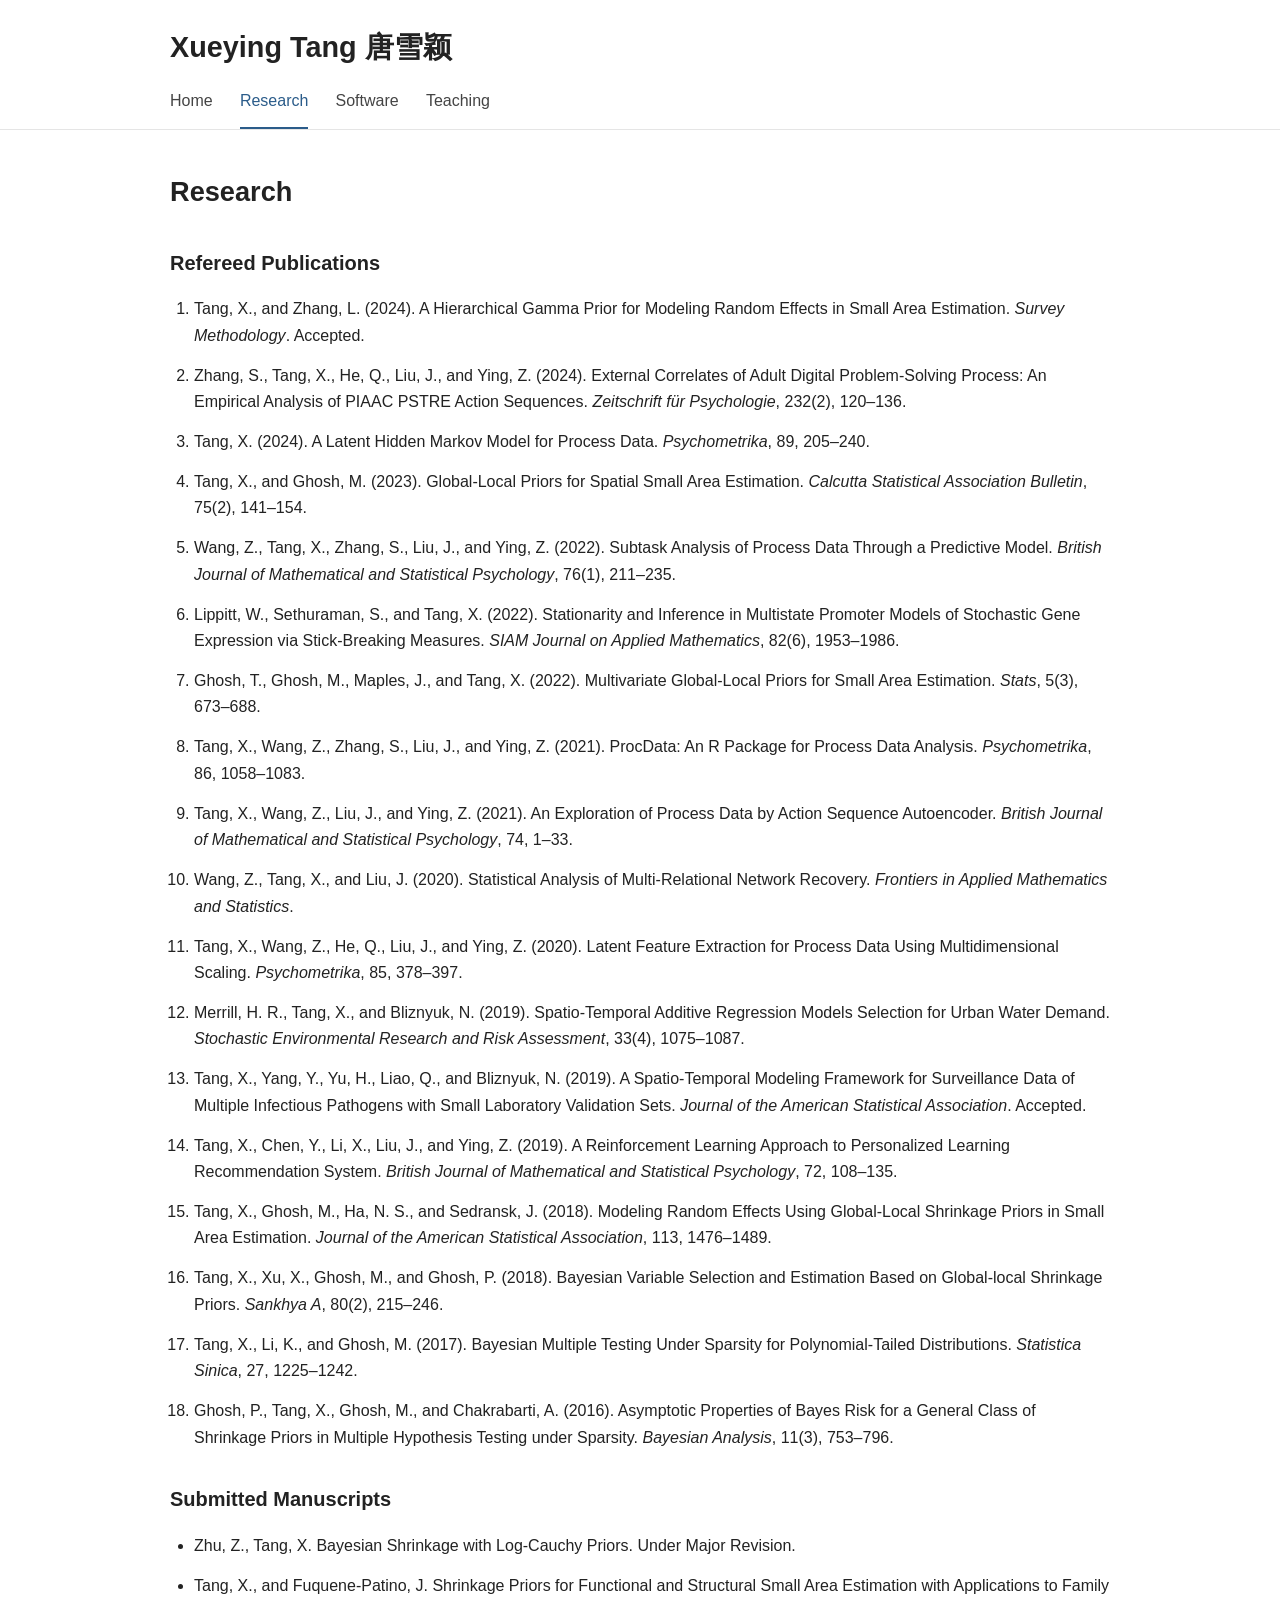
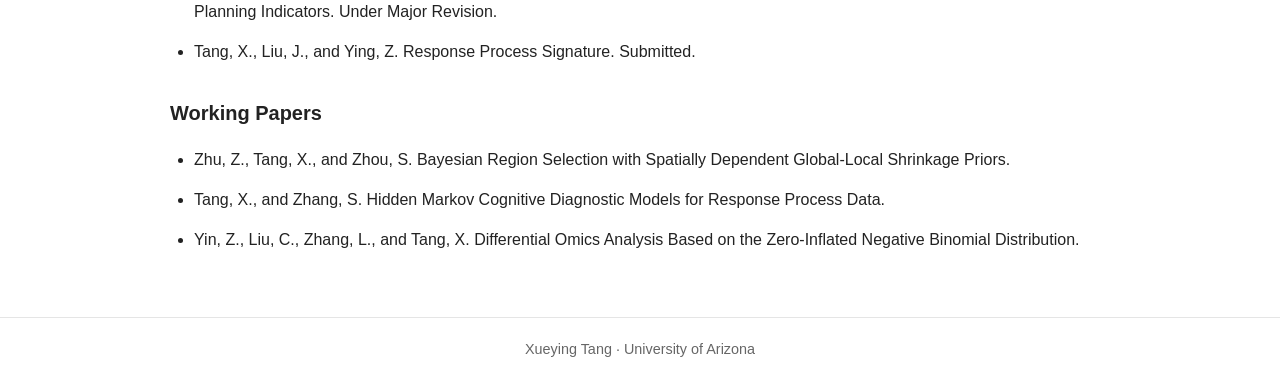
==== research.html @ e303a391 "Add files via upload migration from google sites" ====
<!doctype html>
<html lang="en">
<head>
  <meta charset="utf-8">
  <meta name="viewport" content="width=device-width, initial-scale=1">
  <title>Research | Xueying Tang</title>
  <link rel="stylesheet" href="css/style.css">
</head>
<body>
<header class="site-header"><div class="header-inner">
  <h1 class="site-title"><a href="index.html">Xueying Tang 唐雪颖</a></h1>
  <nav class="site-nav">
    <a href="index.html">Home</a><a class="active" href="research.html">Research</a>
    <a href="software.html">Software</a><a href="teaching.html">Teaching</a>
  </nav>
</div></header>
<main>
<h1>Research</h1>

<h2>Refereed Publications</h2>
<ol class="pub-list">
<li>Tang, X., and Zhang, L. (2024). A Hierarchical Gamma Prior for Modeling Random Effects in Small Area Estimation. <em>Survey Methodology</em>. Accepted.</li>
<li>Zhang, S., Tang, X., He, Q., Liu, J., and Ying, Z. (2024). External Correlates of Adult Digital Problem-Solving Process: An Empirical Analysis of PIAAC PSTRE Action Sequences. <em>Zeitschrift für Psychologie</em>, 232(2), 120–136.</li>
<li>Tang, X. (2024). A Latent Hidden Markov Model for Process Data. <em>Psychometrika</em>, 89, 205–240.</li>
<li>Tang, X., and Ghosh, M. (2023). Global-Local Priors for Spatial Small Area Estimation. <em>Calcutta Statistical Association Bulletin</em>, 75(2), 141–154.</li>
<li>Wang, Z., Tang, X., Zhang, S., Liu, J., and Ying, Z. (2022). Subtask Analysis of Process Data Through a Predictive Model. <em>British Journal of Mathematical and Statistical Psychology</em>, 76(1), 211–235.</li>
<li>Lippitt, W., Sethuraman, S., and Tang, X. (2022). Stationarity and Inference in Multistate Promoter Models of Stochastic Gene Expression via Stick-Breaking Measures. <em>SIAM Journal on Applied Mathematics</em>, 82(6), 1953–1986.</li>
<li>Ghosh, T., Ghosh, M., Maples, J., and Tang, X. (2022). Multivariate Global-Local Priors for Small Area Estimation. <em>Stats</em>, 5(3), 673–688.</li>
<li>Tang, X., Wang, Z., Zhang, S., Liu, J., and Ying, Z. (2021). ProcData: An R Package for Process Data Analysis. <em>Psychometrika</em>, 86, 1058–1083.</li>
<li>Tang, X., Wang, Z., Liu, J., and Ying, Z. (2021). An Exploration of Process Data by Action Sequence Autoencoder. <em>British Journal of Mathematical and Statistical Psychology</em>, 74, 1–33.</li>
<li>Wang, Z., Tang, X., and Liu, J. (2020). Statistical Analysis of Multi-Relational Network Recovery. <em>Frontiers in Applied Mathematics and Statistics</em>.</li>
<li>Tang, X., Wang, Z., He, Q., Liu, J., and Ying, Z. (2020). Latent Feature Extraction for Process Data Using Multidimensional Scaling. <em>Psychometrika</em>, 85, 378–397.</li>
<li>Merrill, H. R., Tang, X., and Bliznyuk, N. (2019). Spatio-Temporal Additive Regression Models Selection for Urban Water Demand. <em>Stochastic Environmental Research and Risk Assessment</em>, 33(4), 1075–1087.</li>
<li>Tang, X., Yang, Y., Yu, H., Liao, Q., and Bliznyuk, N. (2019). A Spatio-Temporal Modeling Framework for Surveillance Data of Multiple Infectious Pathogens with Small Laboratory Validation Sets. <em>Journal of the American Statistical Association</em>. Accepted.</li>
<li>Tang, X., Chen, Y., Li, X., Liu, J., and Ying, Z. (2019). A Reinforcement Learning Approach to Personalized Learning Recommendation System. <em>British Journal of Mathematical and Statistical Psychology</em>, 72, 108–135.</li>
<li>Tang, X., Ghosh, M., Ha, N. S., and Sedransk, J. (2018). Modeling Random Effects Using Global-Local Shrinkage Priors in Small Area Estimation. <em>Journal of the American Statistical Association</em>, 113, 1476–1489.</li>
<li>Tang, X., Xu, X., Ghosh, M., and Ghosh, P. (2018). Bayesian Variable Selection and Estimation Based on Global-local Shrinkage Priors. <em>Sankhya A</em>, 80(2), 215–246.</li>
<li>Tang, X., Li, K., and Ghosh, M. (2017). Bayesian Multiple Testing Under Sparsity for Polynomial-Tailed Distributions. <em>Statistica Sinica</em>, 27, 1225–1242.</li>
<li>Ghosh, P., Tang, X., Ghosh, M., and Chakrabarti, A. (2016). Asymptotic Properties of Bayes Risk for a General Class of Shrinkage Priors in Multiple Hypothesis Testing under Sparsity. <em>Bayesian Analysis</em>, 11(3), 753–796.</li>
</ol>

<h2>Submitted Manuscripts</h2>
<ul class="pub-list">
<li>Zhu, Z., Tang, X. Bayesian Shrinkage with Log-Cauchy Priors. Under Major Revision.</li>
<li>Tang, X., and Fuquene-Patino, J. Shrinkage Priors for Functional and Structural Small Area Estimation with Applications to Family Planning Indicators. Under Major Revision.</li>
<li>Tang, X., Liu, J., and Ying, Z. Response Process Signature. Submitted.</li>
</ul>

<h2>Working Papers</h2>
<ul class="pub-list">
<li>Zhu, Z., Tang, X., and Zhou, S. Bayesian Region Selection with Spatially Dependent Global-Local Shrinkage Priors.</li>
<li>Tang, X., and Zhang, S. Hidden Markov Cognitive Diagnostic Models for Response Process Data.</li>
<li>Yin, Z., Liu, C., Zhang, L., and Tang, X. Differential Omics Analysis Based on the Zero-Inflated Negative Binomial Distribution.</li>
</ul>
</main>
<footer>Xueying Tang · University of Arizona</footer>
</body>
</html>
---- css/style.css ----
:root {
  --text: #222;
  --muted: #666;
  --link: #2b5c8a;
  --border: #e5e5e5;
  --max-width: 980px;
}
* { box-sizing: border-box; }
body {
  margin: 0;
  font-family: -apple-system, BlinkMacSystemFont, "Segoe UI", Arial, sans-serif;
  color: var(--text);
  line-height: 1.65;
  background: #fff;
}
a { color: var(--link); text-decoration: none; }
a:hover { text-decoration: underline; }
.site-header {
  border-bottom: 1px solid var(--border);
  margin-bottom: 2.5rem;
}
.header-inner {
  max-width: var(--max-width);
  margin: 0 auto;
  padding: 1.5rem 1.25rem 0;
}
.site-title {
  margin: 0;
  font-size: 1.8rem;
  font-weight: 600;
}
.site-title a { color: var(--text); }
.site-nav {
  display: flex;
  gap: 1.7rem;
  margin-top: 1rem;
  flex-wrap: wrap;
}
.site-nav a {
  padding-bottom: .8rem;
  color: #444;
}
.site-nav a.active {
  color: var(--link);
  border-bottom: 2px solid var(--link);
}
main {
  max-width: var(--max-width);
  margin: 0 auto;
  padding: 0 1.25rem 3rem;
}
h1 { font-size: 1.7rem; margin-top: 0; }
h2 { font-size: 1.25rem; margin-top: 2rem; }
.profile {
  display: flex;
  gap: 2rem;
  align-items: flex-start;
}
.profile-photo {
  width: 170px;
  height: 210px;
  object-fit: cover;
  border-radius: 3px;
  border: 1px solid var(--border);
  flex: 0 0 auto;
}
.profile-text { flex: 1; }
.pub-list { padding-left: 1.5rem; }
.pub-list li { margin-bottom: .85rem; }
.course-list { padding-left: 1.5rem; }
footer {
  border-top: 1px solid var(--border);
  color: var(--muted);
  font-size: .9rem;
  padding: 1.25rem;
  text-align: center;
}
@media (max-width: 650px) {
  .profile { flex-direction: column; }
  .profile-photo { width: 150px; height: auto; }
  .site-nav { gap: 1rem; }
}
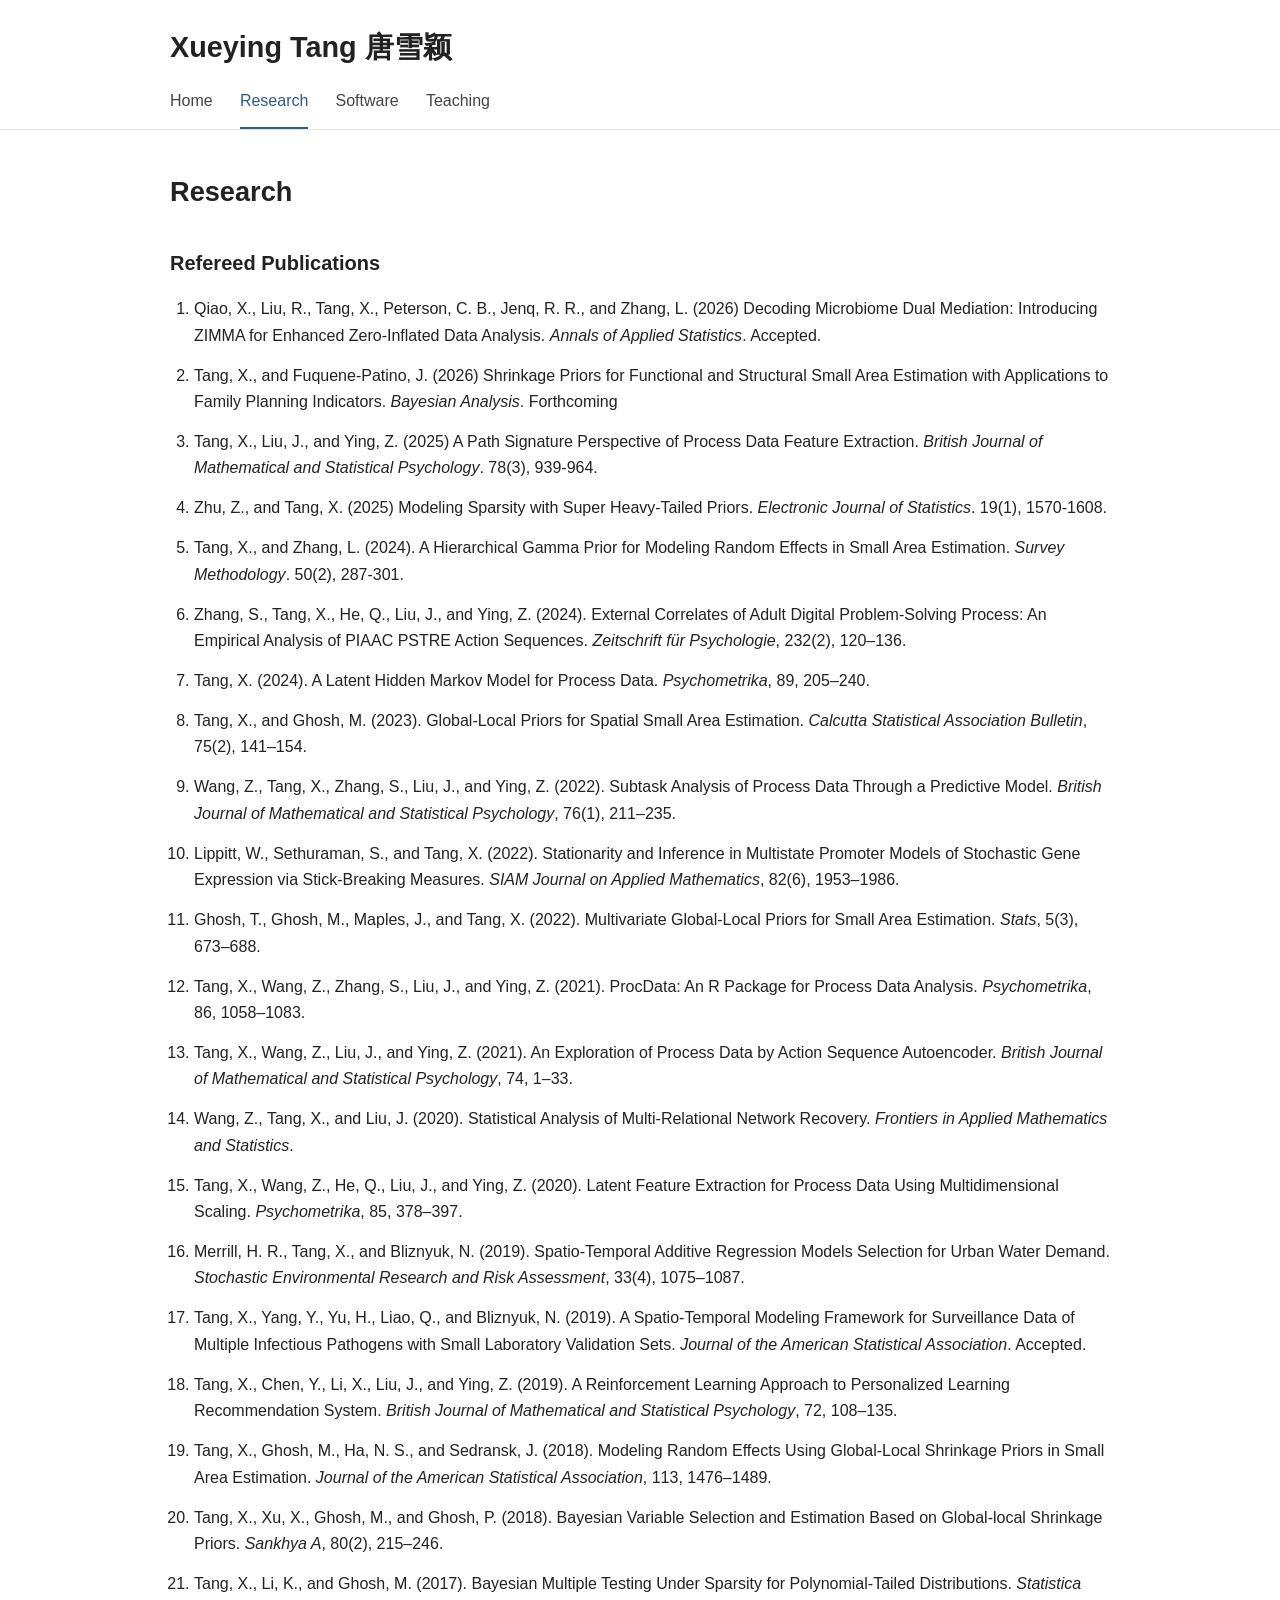
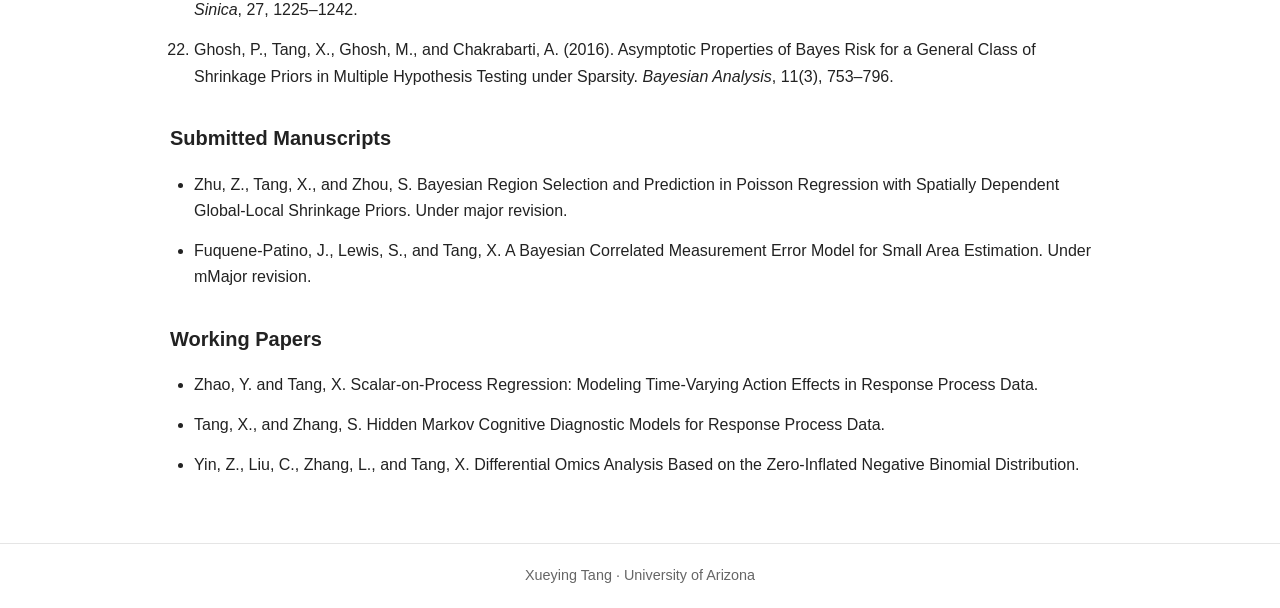
==== commit 2c51b1ef: "update research and teaching" ====
--- a/research.html
+++ b/research.html
@@ -19,7 +19,11 @@
 
 <h2>Refereed Publications</h2>
 <ol class="pub-list">
-<li>Tang, X., and Zhang, L. (2024). A Hierarchical Gamma Prior for Modeling Random Effects in Small Area Estimation. <em>Survey Methodology</em>. Accepted.</li>
+<li>Qiao, X., Liu, R., Tang, X., Peterson, C. B., Jenq, R. R., and Zhang, L. (2026) Decoding Microbiome Dual Mediation: Introducing ZIMMA for Enhanced Zero-Inflated Data Analysis. <em>Annals of Applied Statistics</em>. Accepted.</li>
+<li>Tang, X., and Fuquene-Patino, J. (2026) Shrinkage Priors for Functional and Structural Small Area Estimation with Applications to Family Planning Indicators. <em>Bayesian Analysis</em>. Forthcoming</li>
+<li>Tang, X., Liu, J., and Ying, Z. (2025) A Path Signature Perspective of Process Data Feature Extraction. <em>British Journal of Mathematical and Statistical Psychology</em>. 78(3), 939-964.</li>
+<li>Zhu, Z., and Tang, X. (2025) Modeling Sparsity with Super Heavy-Tailed Priors. <em>Electronic Journal of Statistics</em>. 19(1), 1570-1608.</li>
+<li>Tang, X., and Zhang, L. (2024). A Hierarchical Gamma Prior for Modeling Random Effects in Small Area Estimation. <em>Survey Methodology</em>. 50(2), 287-301.</li>
 <li>Zhang, S., Tang, X., He, Q., Liu, J., and Ying, Z. (2024). External Correlates of Adult Digital Problem-Solving Process: An Empirical Analysis of PIAAC PSTRE Action Sequences. <em>Zeitschrift für Psychologie</em>, 232(2), 120–136.</li>
 <li>Tang, X. (2024). A Latent Hidden Markov Model for Process Data. <em>Psychometrika</em>, 89, 205–240.</li>
 <li>Tang, X., and Ghosh, M. (2023). Global-Local Priors for Spatial Small Area Estimation. <em>Calcutta Statistical Association Bulletin</em>, 75(2), 141–154.</li>
@@ -41,14 +45,13 @@
 
 <h2>Submitted Manuscripts</h2>
 <ul class="pub-list">
-<li>Zhu, Z., Tang, X. Bayesian Shrinkage with Log-Cauchy Priors. Under Major Revision.</li>
-<li>Tang, X., and Fuquene-Patino, J. Shrinkage Priors for Functional and Structural Small Area Estimation with Applications to Family Planning Indicators. Under Major Revision.</li>
-<li>Tang, X., Liu, J., and Ying, Z. Response Process Signature. Submitted.</li>
+<li>Zhu, Z., Tang, X., and Zhou, S. Bayesian Region Selection and Prediction in Poisson Regression with Spatially Dependent Global-Local Shrinkage Priors. Under major revision.</li>
+<li>Fuquene-Patino, J., Lewis, S., and Tang, X. A Bayesian Correlated Measurement Error Model for Small Area Estimation. Under mMajor revision.</li>
 </ul>
 
 <h2>Working Papers</h2>
 <ul class="pub-list">
-<li>Zhu, Z., Tang, X., and Zhou, S. Bayesian Region Selection with Spatially Dependent Global-Local Shrinkage Priors.</li>
+<li>Zhao, Y. and Tang, X. Scalar-on-Process Regression: Modeling Time-Varying Action Effects in Response Process Data.</li>
 <li>Tang, X., and Zhang, S. Hidden Markov Cognitive Diagnostic Models for Response Process Data.</li>
 <li>Yin, Z., Liu, C., Zhang, L., and Tang, X. Differential Omics Analysis Based on the Zero-Inflated Negative Binomial Distribution.</li>
 </ul>
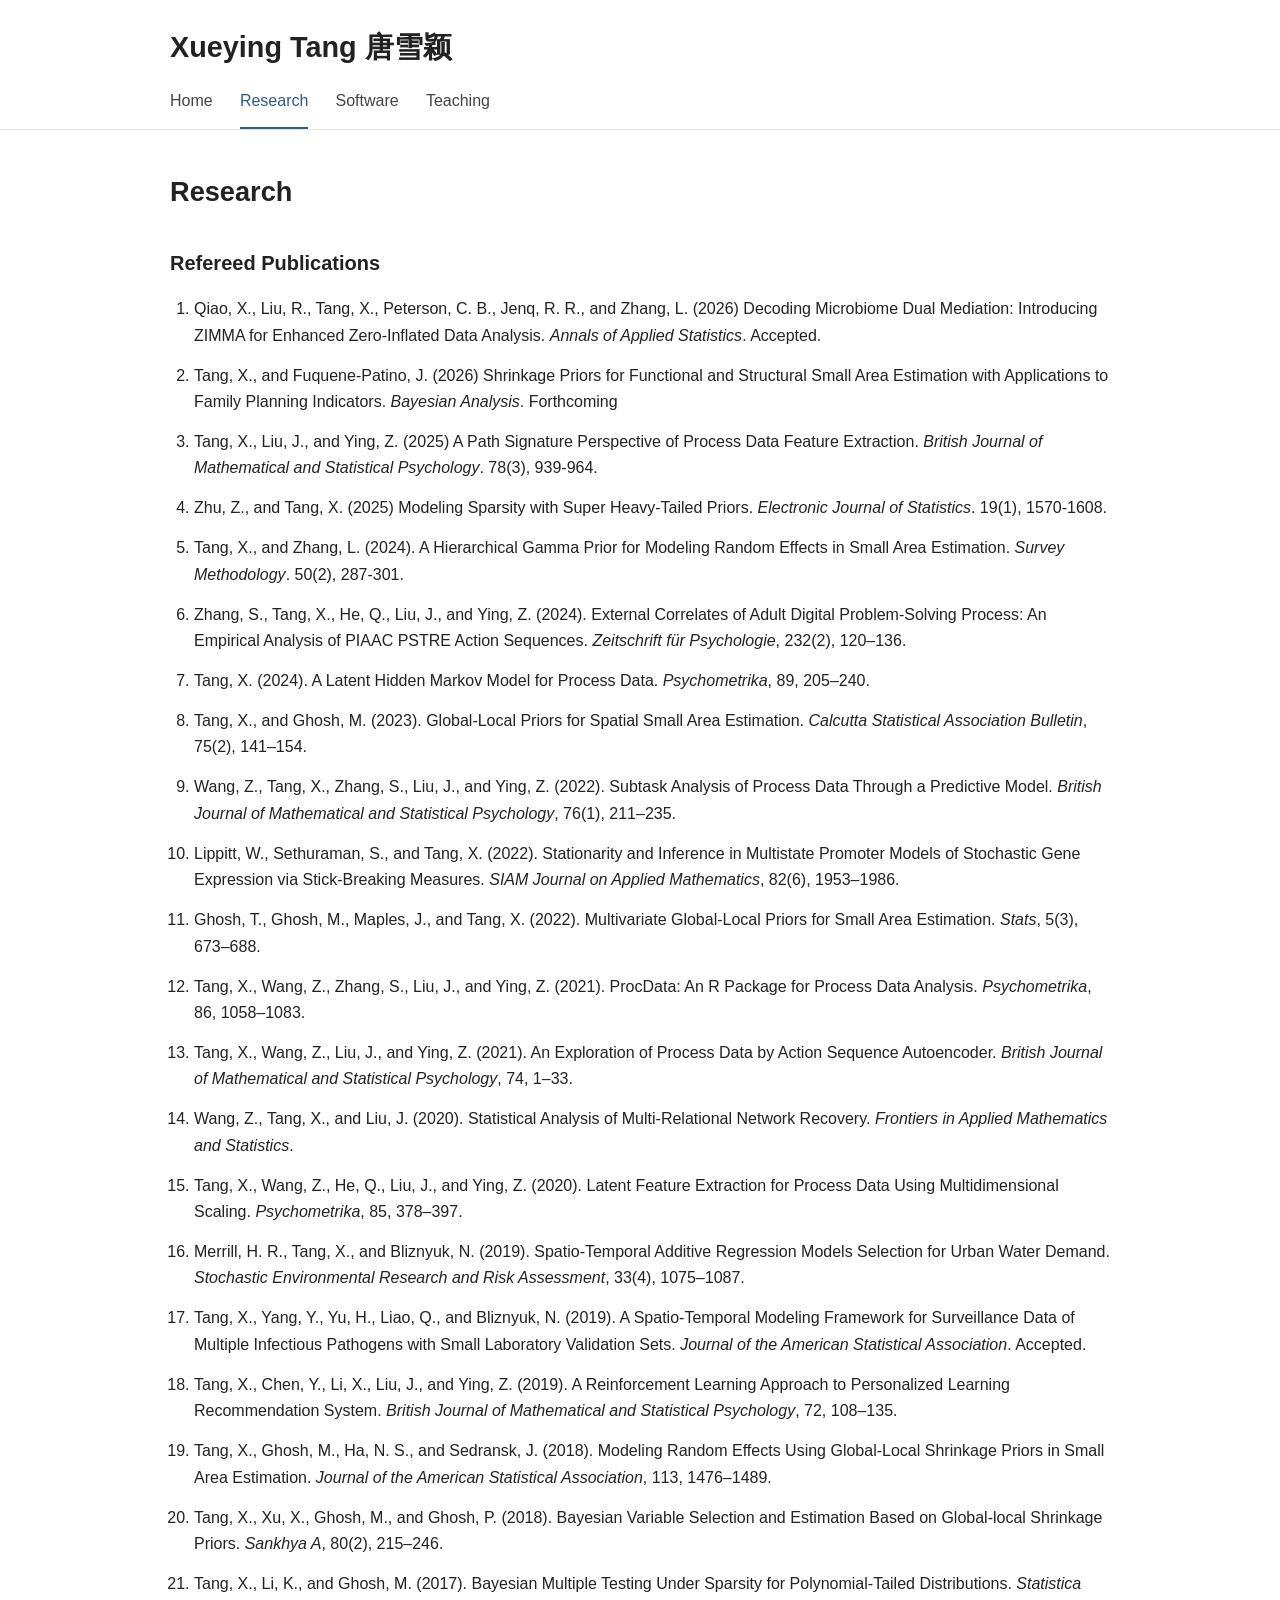
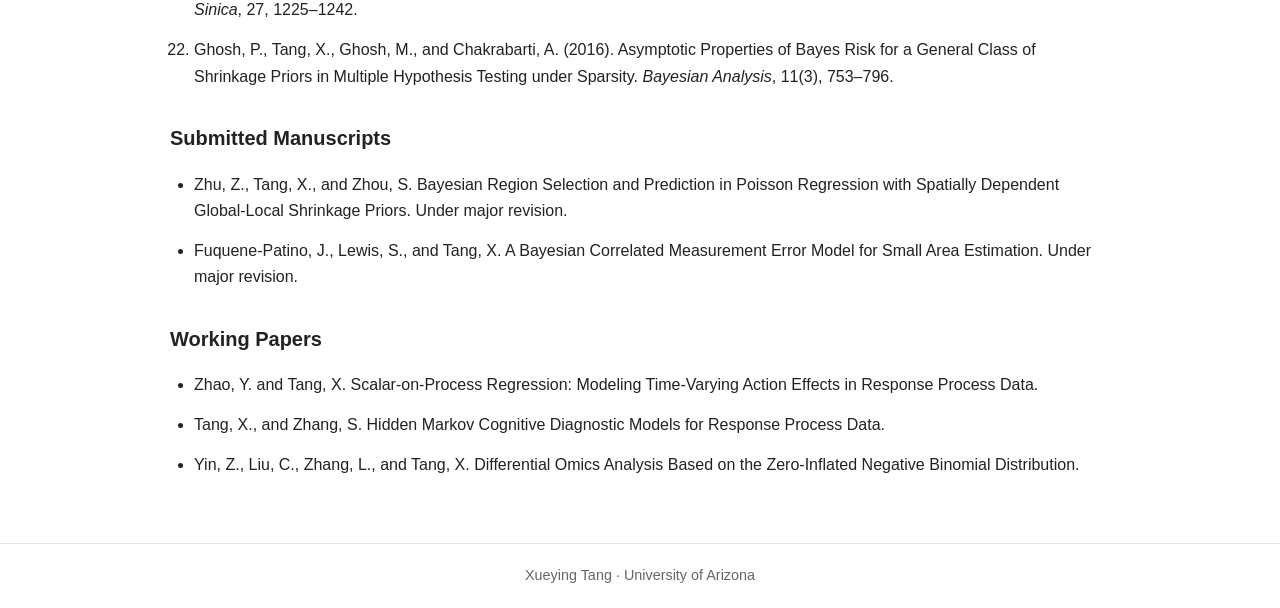
==== commit 82fdb51e: "fix typos" ====
--- a/research.html
+++ b/research.html
@@ -46,7 +46,7 @@
 <h2>Submitted Manuscripts</h2>
 <ul class="pub-list">
 <li>Zhu, Z., Tang, X., and Zhou, S. Bayesian Region Selection and Prediction in Poisson Regression with Spatially Dependent Global-Local Shrinkage Priors. Under major revision.</li>
-<li>Fuquene-Patino, J., Lewis, S., and Tang, X. A Bayesian Correlated Measurement Error Model for Small Area Estimation. Under mMajor revision.</li>
+<li>Fuquene-Patino, J., Lewis, S., and Tang, X. A Bayesian Correlated Measurement Error Model for Small Area Estimation. Under major revision.</li>
 </ul>
 
 <h2>Working Papers</h2>
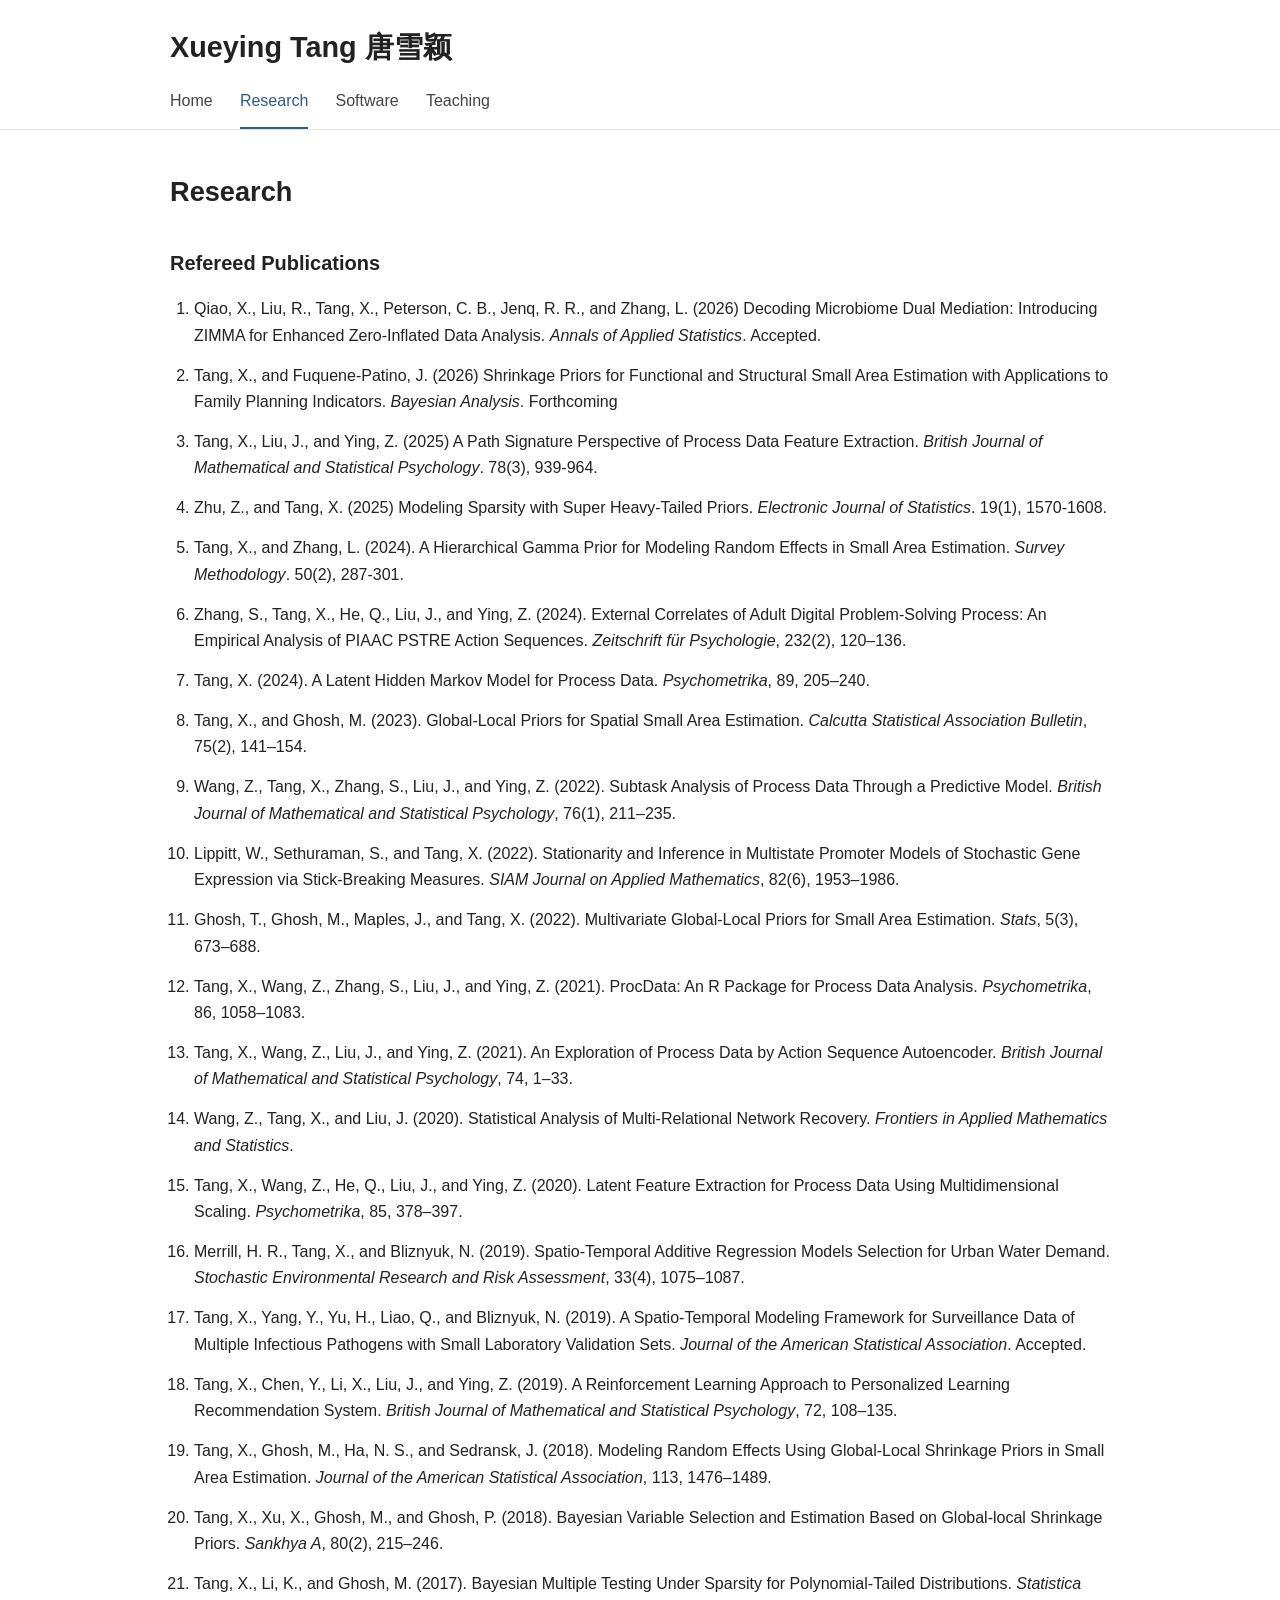
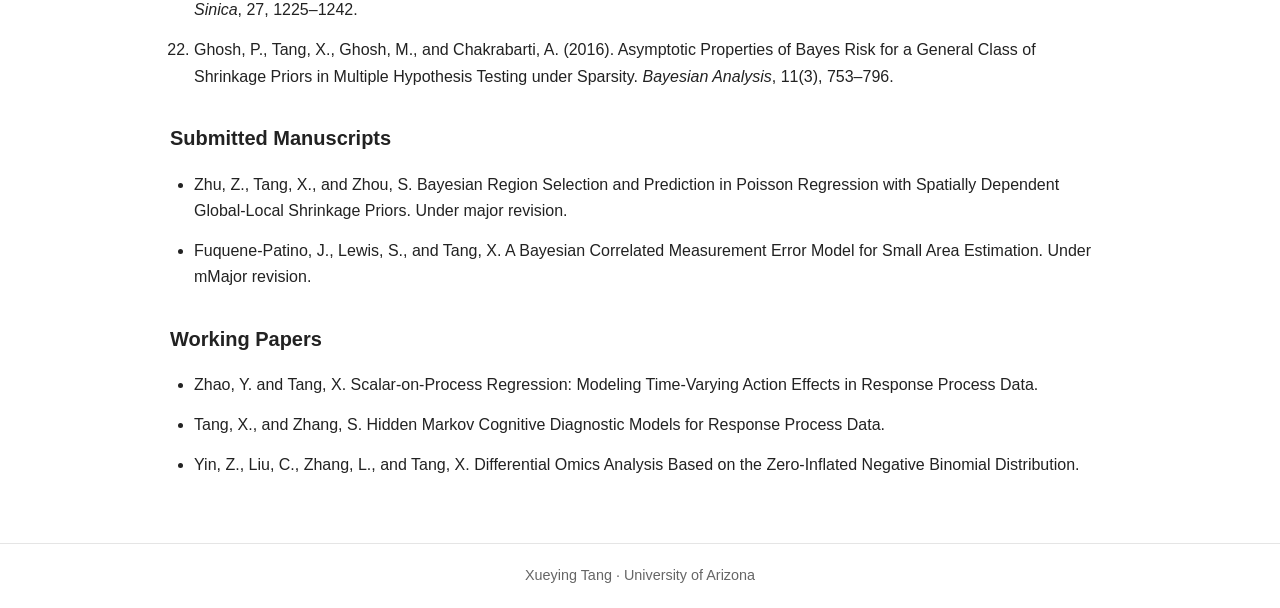
==== commit c1b00e8b: "add local files" ====
--- a/research.html
+++ b/research.html
@@ -46,7 +46,7 @@
 <h2>Submitted Manuscripts</h2>
 <ul class="pub-list">
 <li>Zhu, Z., Tang, X., and Zhou, S. Bayesian Region Selection and Prediction in Poisson Regression with Spatially Dependent Global-Local Shrinkage Priors. Under major revision.</li>
-<li>Fuquene-Patino, J., Lewis, S., and Tang, X. A Bayesian Correlated Measurement Error Model for Small Area Estimation. Under major revision.</li>
+<li>Fuquene-Patino, J., Lewis, S., and Tang, X. A Bayesian Correlated Measurement Error Model for Small Area Estimation. Under mMajor revision.</li>
 </ul>
 
 <h2>Working Papers</h2>
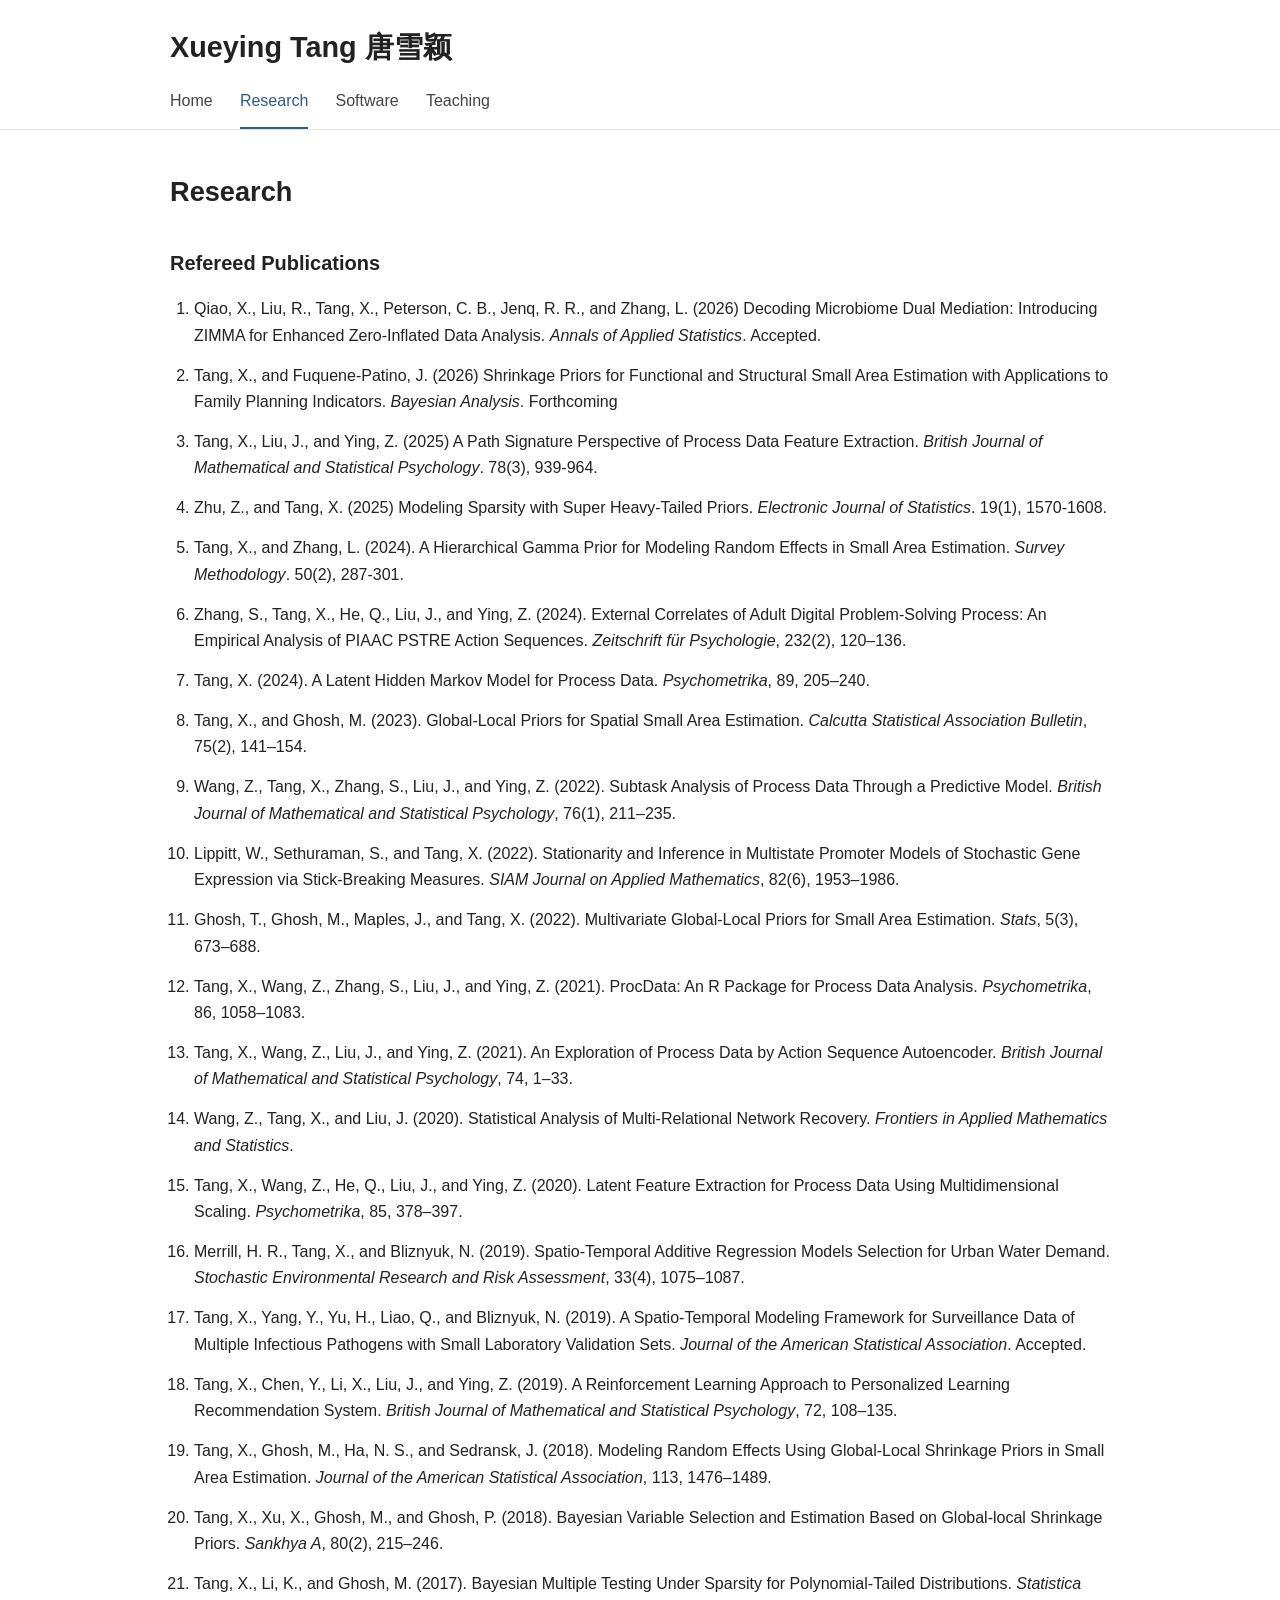
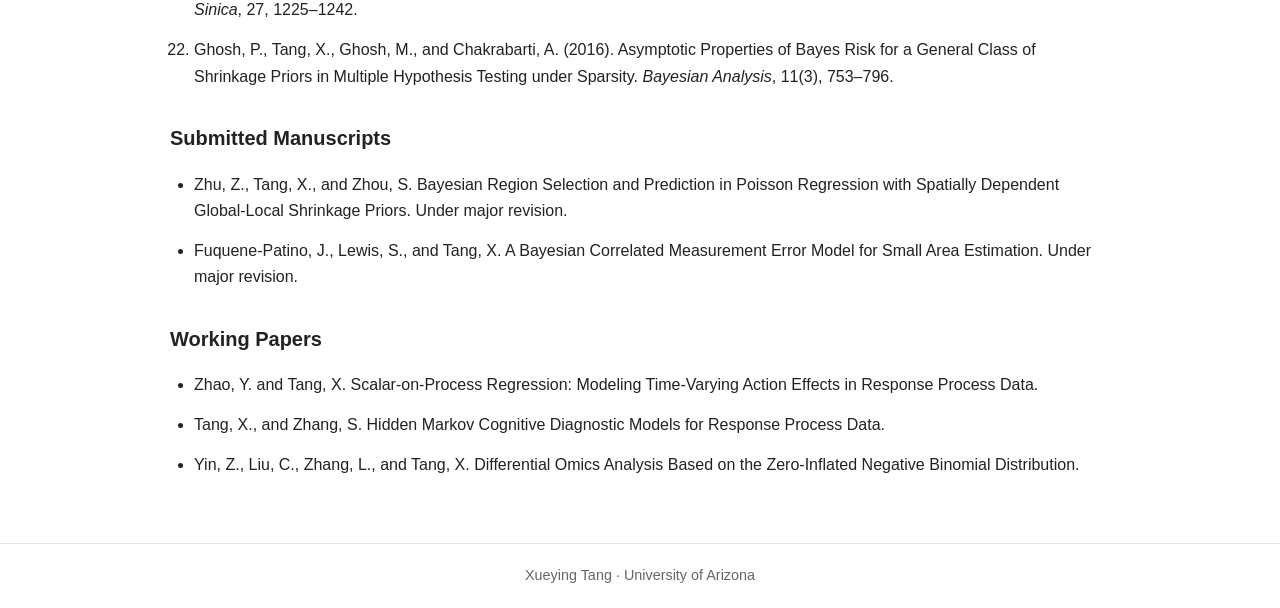
==== commit 880c165d: "Fix conflicts" ====
--- a/research.html
+++ b/research.html
@@ -46,7 +46,7 @@
 <h2>Submitted Manuscripts</h2>
 <ul class="pub-list">
 <li>Zhu, Z., Tang, X., and Zhou, S. Bayesian Region Selection and Prediction in Poisson Regression with Spatially Dependent Global-Local Shrinkage Priors. Under major revision.</li>
-<li>Fuquene-Patino, J., Lewis, S., and Tang, X. A Bayesian Correlated Measurement Error Model for Small Area Estimation. Under mMajor revision.</li>
+<li>Fuquene-Patino, J., Lewis, S., and Tang, X. A Bayesian Correlated Measurement Error Model for Small Area Estimation. Under major revision.</li>
 </ul>
 
 <h2>Working Papers</h2>
